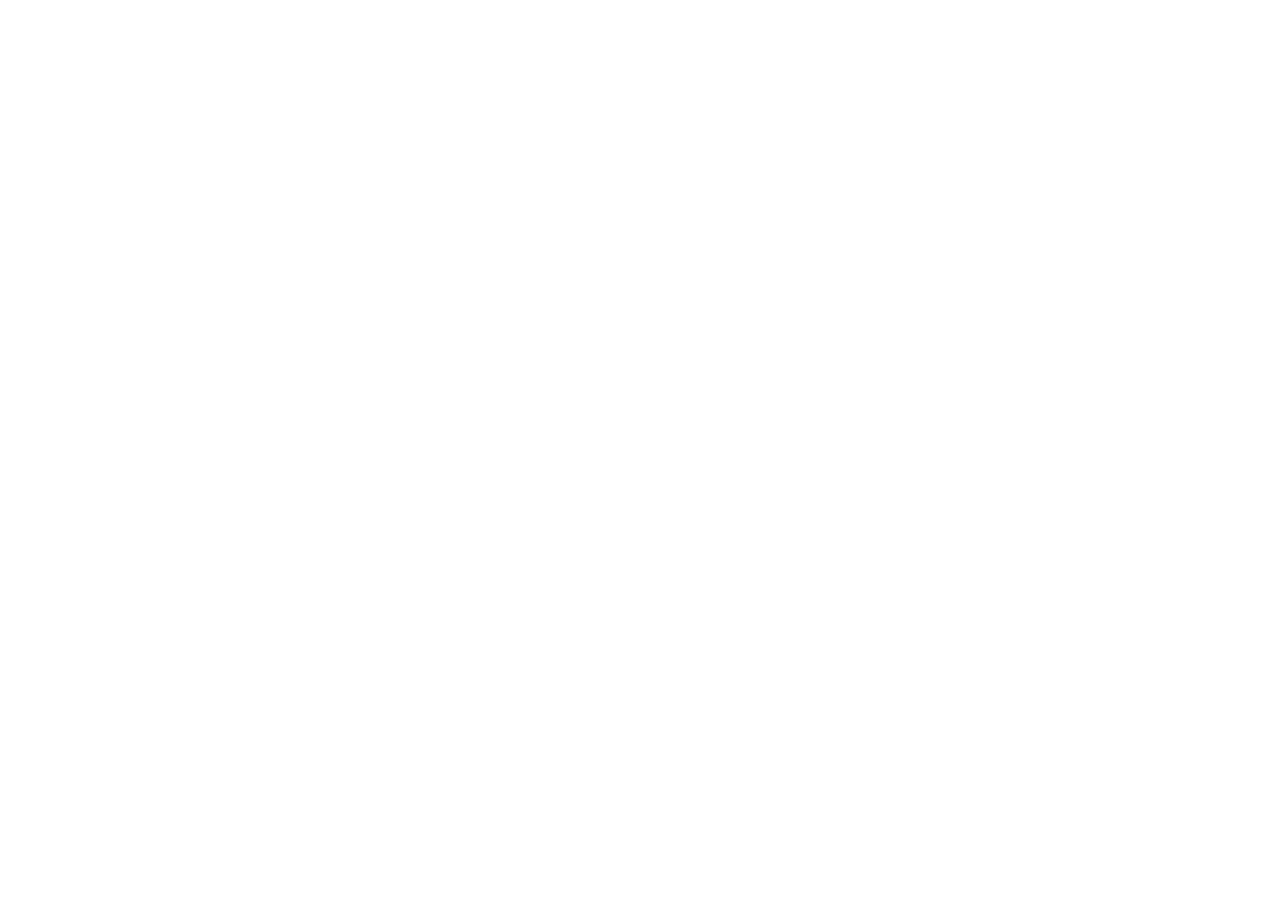
==== assets/index.html @ 14f17d1e "Criação de pastas e index" ====
<!DOCTYPE html>
<html lang="pt-br">
<head>
    <meta charset="UTF-8">
    <meta name="viewport" content="width=device-width, initial-scale=1.0">
    <title>Iara Games</title>
</head>
<body>
    
</body>
</html>
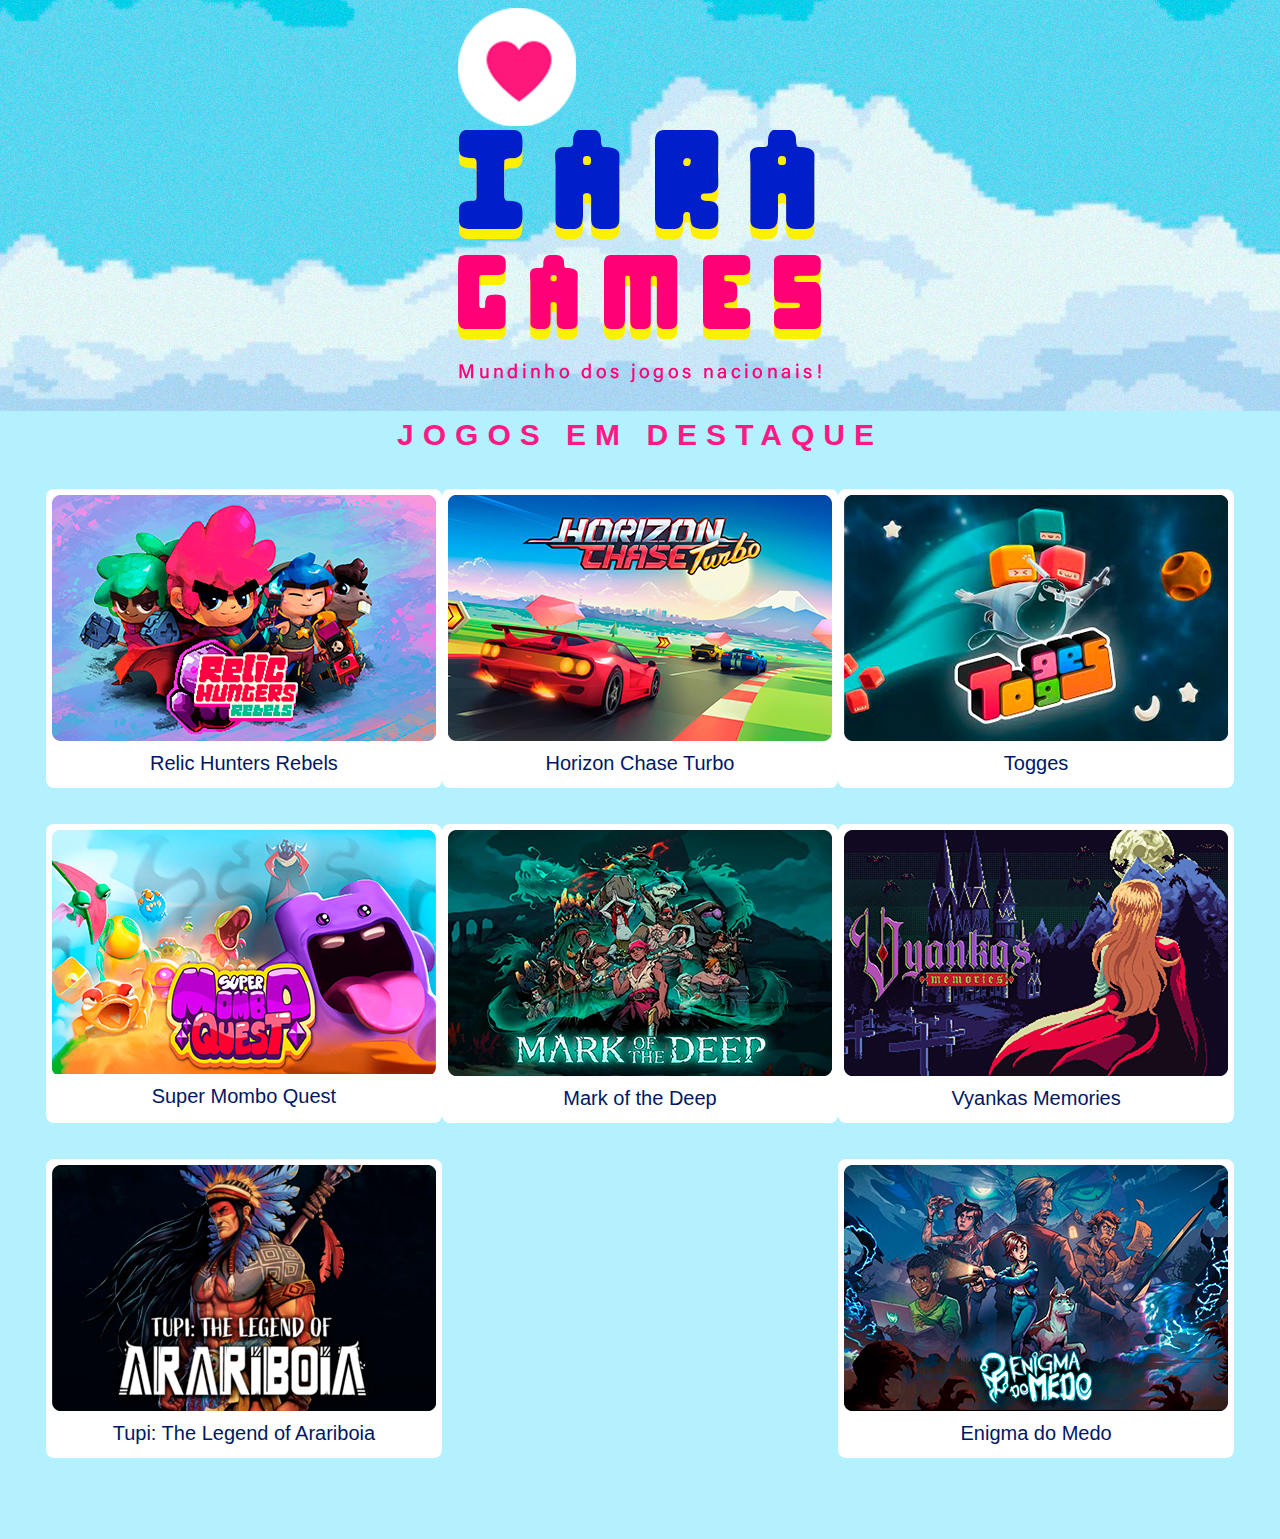
==== commit 19158909: "Modificando index.html e criando o CSS" ====
--- a/assets/index.html
+++ b/assets/index.html
@@ -4,8 +4,94 @@
     <meta charset="UTF-8">
     <meta name="viewport" content="width=device-width, initial-scale=1.0">
     <title>Iara Games</title>
+
+    <link rel="stylesheet" href="./CSS/styles.css">
+    <link rel="stylesheet" href="./CSS/header.css">
+
+
 </head>
 <body>
     
+    
+
+    <header>
+
+        <div class="menu">
+            <a href="./pages/SobreNós.html" class="botao">
+                <img src="./images/SobreNos.png" alt="Sobre Nós" title="Sobre Nós">
+            </a>
+        </div>
+
+        <img src="./images/LOGO.png" alt="Iara Games">
+
+    </header>
+
+
+
+    <section>
+        <h2>JOGOS EM DESTAQUE</h2>
+
+        <div class="jogos">
+
+            <div>
+                <a href="./pages/RelicHunter.html"> 
+                    <img src="./images/RelicHunters.png" alt="Relic Hunters Rebels">
+                </a>   
+                <p>Relic Hunters Rebels</p>
+            </div>
+            
+            <div>
+                <a href="./pages/HorizonChase.html"> 
+                    <img src="./images/HorizonChaseTurbo.png" alt="Horizon Chase Turbo">
+                </a>   
+                <p>Horizon Chase Turbo</p>
+            </div>
+
+            <div>
+                <a href="./pages/Togges.html"> 
+                    <img src="./images/Togeels.png" alt="Togges">
+                </a>   
+                <p>Togges</p>
+            </div>
+
+            <div>
+                <a href="./pages/SuperMombo.html"> 
+                    <img src="./images/SuperMomboQuest.png" alt="Super Mombo Quest">
+                </a>   
+                <p>Super Mombo Quest</p>
+            </div>
+
+            <div>
+                <a href="./pages/MarkOfTheDeep.html"> 
+                    <img src="./images/MarkOfTheDeep.png" alt="Mark of the Deep">
+                </a>   
+                <p>Mark of the Deep</p>
+            </div>
+
+            <div>
+                <a href="./pages/VyankasMemories.html"> 
+                    <img src="./images/VyankasMemories.png" alt="Vyankas Memories">
+                </a>   
+                <p>Vyankas Memories</p>
+            </div>
+
+            <div>
+                <a href="./pages/TupiTheLegend.html"> 
+                    <img src="./images/TupiTheLegendOfArariboia.png" alt="Tupi: The Legend of Arariboia">
+                </a>   
+                <p>Tupi: The Legend of Arariboia</p>
+            </div>
+
+            <div>
+                <a href="./pages/EnigmaDoMedo.html"> 
+                    <img src="./images/EnigmaDoMedo.png" alt="Enigma do Medo">
+                </a>   
+                <p>Enigma do Medo</p>
+            </div>
+            
+        </section>
+
+
+
 </body>
 </html>--- a/assets/CSS/styles.css
+++ b/assets/CSS/styles.css
@@ -0,0 +1,54 @@
+body {
+    background-image: url("../images/Background.png");
+    display: flex;
+    flex-direction: column;
+    align-items: center;
+}
+
+
+
+h2 {
+    font-family: 'Franklin Gothic Medium', 'Arial Narrow', Arial, sans-serif;
+    color: rgb(255, 25, 133);
+    text-align: center;
+    letter-spacing: 9px;
+    font-size: 30px;
+}
+
+
+
+.jogos {
+    display: flex;
+    flex-wrap: wrap;
+    justify-content: space-between;
+    padding: 3%; /*Espaço interno entre a borda e a imagem*/
+    padding-top: 1%;
+}
+
+
+
+.jogos div {
+    border-radius: 8px; /*Cantos arredondados*/
+    padding: 6px; /*Espaço interno entre a borda e a imagem*/
+    margin-bottom: 3% ;
+    background-color: #fff;
+    transition: 0.3s;
+}
+
+
+
+.jogos div:hover {
+    transform: scale(1.2);
+}
+
+
+
+.jogos div p {
+    text-align: center;
+    font-family: 'Franklin Gothic Medium', 'Arial Narrow', Arial, sans-serif; 
+    color: rgb(0, 23, 99);
+    margin: 7px;
+    font-size: 20px;
+}
+
+
